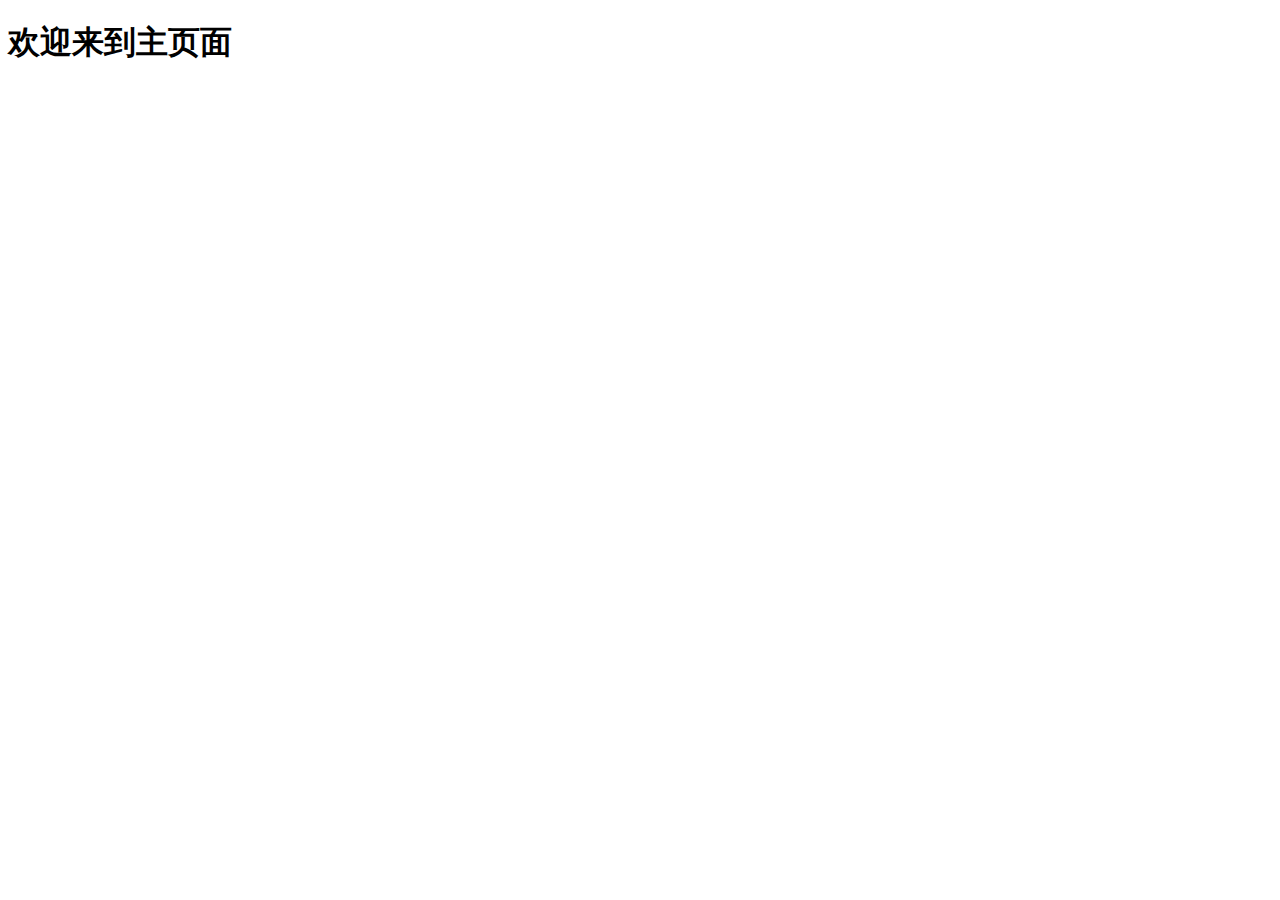
==== home/index.html @ 1b65c1ef "完成了登录注册的所有功能" ====
<!DOCTYPE html>
<html lang="en">
  <head>
    <meta charset="UTF-8" />
    <meta name="viewport" content="width=device-width, initial-scale=1.0" />
    <title>Document</title>
  </head>
  <body>
    <h1>欢迎来到主页面</h1>
  </body>
</html>
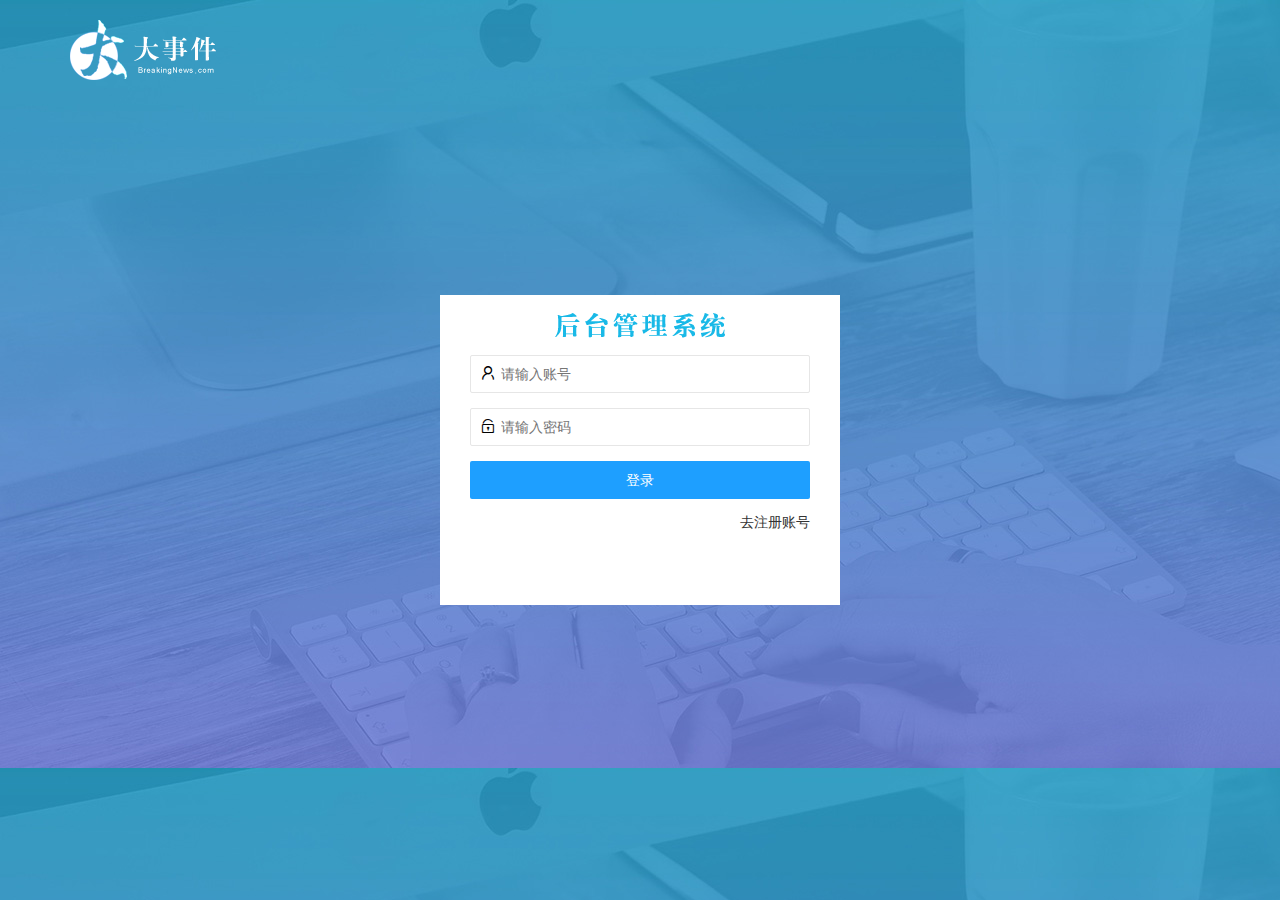
==== commit c587ecb2: "完成后台首页" ====
--- a/home/index.html
+++ b/home/index.html
@@ -4,8 +4,131 @@
     <meta charset="UTF-8" />
     <meta name="viewport" content="width=device-width, initial-scale=1.0" />
     <title>Document</title>
+
+    <!-- 判断本地储存是否有token信息：解决index页面一闪而过的问题 -->
+    <script>
+      let token = localStorage.getItem("token");
+      if (!token) {
+        //去登陆页面
+        location.href = "/home/login.html";
+      }
+    </script>
+    <link rel="stylesheet" href="/assets/lib/layui/css/layui.css" />
+    <link rel="stylesheet" href="/assets/fonts/iconfont.css" />
+    <link rel="stylesheet" href="/assets/css/index.css" />
   </head>
   <body>
-    <h1>欢迎来到主页面</h1>
+    <div class="layui-layout layui-layout-admin">
+      <div class="layui-header">
+        <div class="layui-logo">
+          <img src="/assets/images/logo.png" alt="" />
+        </div>
+        <ul class="layui-nav layui-layout-right">
+          <li class="layui-nav-item">
+            <a href="javascript:;">
+              <img src="http://t.cn/RCzsdCq" class="layui-nav-img" />
+              <span class="text-avatar">A</span>
+              个人中心
+            </a>
+            <dl class="layui-nav-child">
+              <dd><a href="">基本资料</a></dd>
+              <dd><a href="">安全设置</a></dd>
+            </dl>
+          </li>
+          <li class="layui-nav-item">
+            <a href="javascript:;" id="logoutBtn"
+              ><span class="iconfont icon-tuichu"></span>退出</a
+            >
+          </li>
+        </ul>
+      </div>
+
+      <div class="layui-side layui-bg-black">
+        <div class="layui-side-scroll">
+          <div href="javascript:;" class="userInfo">
+            <img src="http://t.cn/RCzsdCq" class="layui-nav-img" />
+            <span class="text-avatar">D</span>
+            <span id="welcome">欢迎&nbsp;&nbsp;小黑</span>
+          </div>
+          <!-- 左侧导航区域（可配合layui已有的垂直导航） -->
+          <ul
+            class="layui-nav layui-nav-tree"
+            lay-filter="test"
+            lay-shrink="all"
+          >
+            <li class="layui-nav-item" layui-this>
+              <a href="/home/dashboard.html" target="layUiBody"
+                ><span class="iconfont icon-home"></span>首页</a
+              >
+            </li>
+            <!-- layui-nav-itemed 可以默认打开二级菜单 -->
+            <li class="layui-nav-item">
+              <a class="" href="javascript:;"
+                ><span class="iconfont icon-16"></span>文章管理</a
+              >
+              <dl class="layui-nav-child">
+                <dd>
+                  <a href="javascript:;"
+                    ><i class="layui-icon layui-icon-app"></i> 文章类别</a
+                  >
+                </dd>
+                <dd>
+                  <a href="javascript:;"
+                    ><i class="layui-icon layui-icon-app"></i> 文章列表</a
+                  >
+                </dd>
+                <dd>
+                  <a href="javascript:;"
+                    ><i class="layui-icon layui-icon-app"></i> 发布文章</a
+                  >
+                </dd>
+              </dl>
+            </li>
+            <!-- ---------------------------------------------------------- -->
+            <li class="layui-nav-item">
+              <a href="javascript:;"
+                ><span class="iconfont icon-user"></span> 个人中心</a
+              >
+              <dl class="layui-nav-child">
+                <dd>
+                  <a href="javascript:;"
+                    ><i class="layui-icon layui-icon-app"></i> 基本资料</a
+                  >
+                </dd>
+                <dd>
+                  <a href="javascript:;"
+                    ><i class="layui-icon layui-icon-app"></i> 更换头像</a
+                  >
+                </dd>
+                <dd>
+                  <a href="javascript:;"
+                    ><i class="layui-icon layui-icon-app"></i> 重置密码</a
+                  >
+                </dd>
+              </dl>
+            </li>
+          </ul>
+        </div>
+      </div>
+
+      <div class="layui-body">
+        <!-- 内容主体区域 -->
+        <!-- <div style="padding: 15px">内容主体区域</div> -->
+        <iframe
+          name="layUiBody"
+          src="/home/dashboard.html"
+          frameborder="0"
+        ></iframe>
+      </div>
+
+      <div class="layui-footer">
+        <!-- 底部固定区域 -->
+        © YHQ - my web
+      </div>
+    </div>
+    <script src="/assets/lib/layui/layui.all.js"></script>
+    <script src="/assets/lib/jquery.js"></script>
+    <script src="/assets/js/ajaxBase.js"></script>
+    <script src="/assets/js/index.js"></script>
   </body>
 </html>
--- a/assets/lib/layui/css/layui.css
+++ b/assets/lib/layui/css/layui.css
@@ -0,0 +1,2 @@
+/** layui-v2.5.6 MIT License By https://www.layui.com */
+ .layui-inline,img{display:inline-block;vertical-align:middle}h1,h2,h3,h4,h5,h6{font-weight:400}.layui-edge,.layui-header,.layui-inline,.layui-main{position:relative}.layui-body,.layui-edge,.layui-elip{overflow:hidden}.layui-btn,.layui-edge,.layui-inline,img{vertical-align:middle}.layui-btn,.layui-disabled,.layui-icon,.layui-unselect{-moz-user-select:none;-webkit-user-select:none;-ms-user-select:none}.layui-elip,.layui-form-checkbox span,.layui-form-pane .layui-form-label{text-overflow:ellipsis;white-space:nowrap}.layui-breadcrumb,.layui-tree-btnGroup{visibility:hidden}blockquote,body,button,dd,div,dl,dt,form,h1,h2,h3,h4,h5,h6,input,li,ol,p,pre,td,textarea,th,ul{margin:0;padding:0;-webkit-tap-highlight-color:rgba(0,0,0,0)}a:active,a:hover{outline:0}img{border:none}li{list-style:none}table{border-collapse:collapse;border-spacing:0}h4,h5,h6{font-size:100%}button,input,optgroup,option,select,textarea{font-family:inherit;font-size:inherit;font-style:inherit;font-weight:inherit;outline:0}pre{white-space:pre-wrap;white-space:-moz-pre-wrap;white-space:-pre-wrap;white-space:-o-pre-wrap;word-wrap:break-word}body{line-height:24px;font:14px Helvetica Neue,Helvetica,PingFang SC,Tahoma,Arial,sans-serif}hr{height:1px;margin:10px 0;border:0;clear:both}a{color:#333;text-decoration:none}a:hover{color:#777}a cite{font-style:normal;*cursor:pointer}.layui-border-box,.layui-border-box *{box-sizing:border-box}.layui-box,.layui-box *{box-sizing:content-box}.layui-clear{clear:both;*zoom:1}.layui-clear:after{content:'\20';clear:both;*zoom:1;display:block;height:0}.layui-inline{*display:inline;*zoom:1}.layui-edge{display:inline-block;width:0;height:0;border-width:6px;border-style:dashed;border-color:transparent}.layui-edge-top{top:-4px;border-bottom-color:#999;border-bottom-style:solid}.layui-edge-right{border-left-color:#999;border-left-style:solid}.layui-edge-bottom{top:2px;border-top-color:#999;border-top-style:solid}.layui-edge-left{border-right-color:#999;border-right-style:solid}.layui-disabled,.layui-disabled:hover{color:#d2d2d2!important;cursor:not-allowed!important}.layui-circle{border-radius:100%}.layui-show{display:block!important}.layui-hide{display:none!important}@font-face{font-family:layui-icon;src:url(../font/iconfont.eot?v=256);src:url(../font/iconfont.eot?v=256#iefix) format('embedded-opentype'),url(../font/iconfont.woff2?v=256) format('woff2'),url(../font/iconfont.woff?v=256) format('woff'),url(../font/iconfont.ttf?v=256) format('truetype'),url(../font/iconfont.svg?v=256#layui-icon) format('svg')}.layui-icon{font-family:layui-icon!important;font-size:16px;font-style:normal;-webkit-font-smoothing:antialiased;-moz-osx-font-smoothing:grayscale}.layui-icon-reply-fill:before{content:"\e611"}.layui-icon-set-fill:before{content:"\e614"}.layui-icon-menu-fill:before{content:"\e60f"}.layui-icon-search:before{content:"\e615"}.layui-icon-share:before{content:"\e641"}.layui-icon-set-sm:before{content:"\e620"}.layui-icon-engine:before{content:"\e628"}.layui-icon-close:before{content:"\1006"}.layui-icon-close-fill:before{content:"\1007"}.layui-icon-chart-screen:before{content:"\e629"}.layui-icon-star:before{content:"\e600"}.layui-icon-circle-dot:before{content:"\e617"}.layui-icon-chat:before{content:"\e606"}.layui-icon-release:before{content:"\e609"}.layui-icon-list:before{content:"\e60a"}.layui-icon-chart:before{content:"\e62c"}.layui-icon-ok-circle:before{content:"\1005"}.layui-icon-layim-theme:before{content:"\e61b"}.layui-icon-table:before{content:"\e62d"}.layui-icon-right:before{content:"\e602"}.layui-icon-left:before{content:"\e603"}.layui-icon-cart-simple:before{content:"\e698"}.layui-icon-face-cry:before{content:"\e69c"}.layui-icon-face-smile:before{content:"\e6af"}.layui-icon-survey:before{content:"\e6b2"}.layui-icon-tree:before{content:"\e62e"}.layui-icon-ie:before{content:"\e7bb"}.layui-icon-upload-circle:before{content:"\e62f"}.layui-icon-add-circle:before{content:"\e61f"}.layui-icon-download-circle:before{content:"\e601"}.layui-icon-templeate-1:before{content:"\e630"}.layui-icon-util:before{content:"\e631"}.layui-icon-face-surprised:before{content:"\e664"}.layui-icon-edit:before{content:"\e642"}.layui-icon-speaker:before{content:"\e645"}.layui-icon-down:before{content:"\e61a"}.layui-icon-file:before{content:"\e621"}.layui-icon-layouts:before{content:"\e632"}.layui-icon-rate-half:before{content:"\e6c9"}.layui-icon-add-circle-fine:before{content:"\e608"}.layui-icon-prev-circle:before{content:"\e633"}.layui-icon-read:before{content:"\e705"}.layui-icon-404:before{content:"\e61c"}.layui-icon-carousel:before{content:"\e634"}.layui-icon-help:before{content:"\e607"}.layui-icon-code-circle:before{content:"\e635"}.layui-icon-windows:before{content:"\e67f"}.layui-icon-water:before{content:"\e636"}.layui-icon-username:before{content:"\e66f"}.layui-icon-find-fill:before{content:"\e670"}.layui-icon-about:before{content:"\e60b"}.layui-icon-location:before{content:"\e715"}.layui-icon-up:before{content:"\e619"}.layui-icon-pause:before{content:"\e651"}.layui-icon-date:before{content:"\e637"}.layui-icon-layim-uploadfile:before{content:"\e61d"}.layui-icon-delete:before{content:"\e640"}.layui-icon-play:before{content:"\e652"}.layui-icon-top:before{content:"\e604"}.layui-icon-firefox:before{content:"\e686"}.layui-icon-friends:before{content:"\e612"}.layui-icon-refresh-3:before{content:"\e9aa"}.layui-icon-ok:before{content:"\e605"}.layui-icon-layer:before{content:"\e638"}.layui-icon-face-smile-fine:before{content:"\e60c"}.layui-icon-dollar:before{content:"\e659"}.layui-icon-group:before{content:"\e613"}.layui-icon-layim-download:before{content:"\e61e"}.layui-icon-picture-fine:before{content:"\e60d"}.layui-icon-link:before{content:"\e64c"}.layui-icon-diamond:before{content:"\e735"}.layui-icon-log:before{content:"\e60e"}.layui-icon-key:before{content:"\e683"}.layui-icon-rate-solid:before{content:"\e67a"}.layui-icon-fonts-del:before{content:"\e64f"}.layui-icon-unlink:before{content:"\e64d"}.layui-icon-fonts-clear:before{content:"\e639"}.layui-icon-triangle-r:before{content:"\e623"}.layui-icon-circle:before{content:"\e63f"}.layui-icon-radio:before{content:"\e643"}.layui-icon-align-center:before{content:"\e647"}.layui-icon-align-right:before{content:"\e648"}.layui-icon-align-left:before{content:"\e649"}.layui-icon-loading-1:before{content:"\e63e"}.layui-icon-return:before{content:"\e65c"}.layui-icon-fonts-strong:before{content:"\e62b"}.layui-icon-upload:before{content:"\e67c"}.layui-icon-dialogue:before{content:"\e63a"}.layui-icon-video:before{content:"\e6ed"}.layui-icon-headset:before{content:"\e6fc"}.layui-icon-cellphone-fine:before{content:"\e63b"}.layui-icon-add-1:before{content:"\e654"}.layui-icon-face-smile-b:before{content:"\e650"}.layui-icon-fonts-html:before{content:"\e64b"}.layui-icon-screen-full:before{content:"\e622"}.layui-icon-form:before{content:"\e63c"}.layui-icon-cart:before{content:"\e657"}.layui-icon-camera-fill:before{content:"\e65d"}.layui-icon-tabs:before{content:"\e62a"}.layui-icon-heart-fill:before{content:"\e68f"}.layui-icon-fonts-code:before{content:"\e64e"}.layui-icon-ios:before{content:"\e680"}.layui-icon-at:before{content:"\e687"}.layui-icon-fire:before{content:"\e756"}.layui-icon-set:before{content:"\e716"}.layui-icon-fonts-u:before{content:"\e646"}.layui-icon-triangle-d:before{content:"\e625"}.layui-icon-tips:before{content:"\e702"}.layui-icon-picture:before{content:"\e64a"}.layui-icon-more-vertical:before{content:"\e671"}.layui-icon-bluetooth:before{content:"\e689"}.layui-icon-flag:before{content:"\e66c"}.layui-icon-loading:before{content:"\e63d"}.layui-icon-fonts-i:before{content:"\e644"}.layui-icon-refresh-1:before{content:"\e666"}.layui-icon-rmb:before{content:"\e65e"}.layui-icon-addition:before{content:"\e624"}.layui-icon-home:before{content:"\e68e"}.layui-icon-time:before{content:"\e68d"}.layui-icon-user:before{content:"\e770"}.layui-icon-notice:before{content:"\e667"}.layui-icon-chrome:before{content:"\e68a"}.layui-icon-edge:before{content:"\e68b"}.layui-icon-login-weibo:before{content:"\e675"}.layui-icon-voice:before{content:"\e688"}.layui-icon-upload-drag:before{content:"\e681"}.layui-icon-login-qq:before{content:"\e676"}.layui-icon-snowflake:before{content:"\e6b1"}.layui-icon-heart:before{content:"\e68c"}.layui-icon-logout:before{content:"\e682"}.layui-icon-file-b:before{content:"\e655"}.layui-icon-template:before{content:"\e663"}.layui-icon-transfer:before{content:"\e691"}.layui-icon-auz:before{content:"\e672"}.layui-icon-console:before{content:"\e665"}.layui-icon-app:before{content:"\e653"}.layui-icon-prev:before{content:"\e65a"}.layui-icon-website:before{content:"\e7ae"}.layui-icon-next:before{content:"\e65b"}.layui-icon-component:before{content:"\e857"}.layui-icon-android:before{content:"\e684"}.layui-icon-more:before{content:"\e65f"}.layui-icon-login-wechat:before{content:"\e677"}.layui-icon-shrink-right:before{content:"\e668"}.layui-icon-spread-left:before{content:"\e66b"}.layui-icon-camera:before{content:"\e660"}.layui-icon-note:before{content:"\e66e"}.layui-icon-refresh:before{content:"\e669"}.layui-icon-female:before{content:"\e661"}.layui-icon-male:before{content:"\e662"}.layui-icon-screen-restore:before{content:"\e758"}.layui-icon-password:before{content:"\e673"}.layui-icon-senior:before{content:"\e674"}.layui-icon-theme:before{content:"\e66a"}.layui-icon-tread:before{content:"\e6c5"}.layui-icon-praise:before{content:"\e6c6"}.layui-icon-star-fill:before{content:"\e658"}.layui-icon-rate:before{content:"\e67b"}.layui-icon-template-1:before{content:"\e656"}.layui-icon-vercode:before{content:"\e679"}.layui-icon-service:before{content:"\e626"}.layui-icon-cellphone:before{content:"\e678"}.layui-icon-print:before{content:"\e66d"}.layui-icon-cols:before{content:"\e610"}.layui-icon-wifi:before{content:"\e7e0"}.layui-icon-export:before{content:"\e67d"}.layui-icon-rss:before{content:"\e808"}.layui-icon-slider:before{content:"\e714"}.layui-icon-email:before{content:"\e618"}.layui-icon-subtraction:before{content:"\e67e"}.layui-icon-mike:before{content:"\e6dc"}.layui-icon-light:before{content:"\e748"}.layui-icon-gift:before{content:"\e627"}.layui-icon-mute:before{content:"\e685"}.layui-icon-reduce-circle:before{content:"\e616"}.layui-icon-music:before{content:"\e690"}.layui-main{width:1140px;margin:0 auto}.layui-header{z-index:1000;height:60px}.layui-header a:hover{transition:all .5s;-webkit-transition:all .5s}.layui-side{position:fixed;left:0;top:0;bottom:0;z-index:999;width:200px;overflow-x:hidden}.layui-side-scroll{position:relative;width:220px;height:100%;overflow-x:hidden}.layui-body{position:absolute;left:200px;right:0;top:0;bottom:0;z-index:998;width:auto;overflow-y:auto;box-sizing:border-box}.layui-layout-body{overflow:hidden}.layui-layout-admin .layui-header{background-color:#23262E}.layui-layout-admin .layui-side{top:60px;width:200px;overflow-x:hidden}.layui-layout-admin .layui-body{position:fixed;top:60px;bottom:44px}.layui-layout-admin .layui-main{width:auto;margin:0 15px}.layui-layout-admin .layui-footer{position:fixed;left:200px;right:0;bottom:0;height:44px;line-height:44px;padding:0 15px;background-color:#eee}.layui-layout-admin .layui-logo{position:absolute;left:0;top:0;width:200px;height:100%;line-height:60px;text-align:center;color:#009688;font-size:16px}.layui-layout-admin .layui-header .layui-nav{background:0 0}.layui-layout-left{position:absolute!important;left:200px;top:0}.layui-layout-right{position:absolute!important;right:0;top:0}.layui-container{position:relative;margin:0 auto;padding:0 15px;box-sizing:border-box}.layui-fluid{position:relative;margin:0 auto;padding:0 15px}.layui-row:after,.layui-row:before{content:'';display:block;clear:both}.layui-col-lg1,.layui-col-lg10,.layui-col-lg11,.layui-col-lg12,.layui-col-lg2,.layui-col-lg3,.layui-col-lg4,.layui-col-lg5,.layui-col-lg6,.layui-col-lg7,.layui-col-lg8,.layui-col-lg9,.layui-col-md1,.layui-col-md10,.layui-col-md11,.layui-col-md12,.layui-col-md2,.layui-col-md3,.layui-col-md4,.layui-col-md5,.layui-col-md6,.layui-col-md7,.layui-col-md8,.layui-col-md9,.layui-col-sm1,.layui-col-sm10,.layui-col-sm11,.layui-col-sm12,.layui-col-sm2,.layui-col-sm3,.layui-col-sm4,.layui-col-sm5,.layui-col-sm6,.layui-col-sm7,.layui-col-sm8,.layui-col-sm9,.layui-col-xs1,.layui-col-xs10,.layui-col-xs11,.layui-col-xs12,.layui-col-xs2,.layui-col-xs3,.layui-col-xs4,.layui-col-xs5,.layui-col-xs6,.layui-col-xs7,.layui-col-xs8,.layui-col-xs9{position:relative;display:block;box-sizing:border-box}.layui-col-xs1,.layui-col-xs10,.layui-col-xs11,.layui-col-xs12,.layui-col-xs2,.layui-col-xs3,.layui-col-xs4,.layui-col-xs5,.layui-col-xs6,.layui-col-xs7,.layui-col-xs8,.layui-col-xs9{float:left}.layui-col-xs1{width:8.33333333%}.layui-col-xs2{width:16.66666667%}.layui-col-xs3{width:25%}.layui-col-xs4{width:33.33333333%}.layui-col-xs5{width:41.66666667%}.layui-col-xs6{width:50%}.layui-col-xs7{width:58.33333333%}.layui-col-xs8{width:66.66666667%}.layui-col-xs9{width:75%}.layui-col-xs10{width:83.33333333%}.layui-col-xs11{width:91.66666667%}.layui-col-xs12{width:100%}.layui-col-xs-offset1{margin-left:8.33333333%}.layui-col-xs-offset2{margin-left:16.66666667%}.layui-col-xs-offset3{margin-left:25%}.layui-col-xs-offset4{margin-left:33.33333333%}.layui-col-xs-offset5{margin-left:41.66666667%}.layui-col-xs-offset6{margin-left:50%}.layui-col-xs-offset7{margin-left:58.33333333%}.layui-col-xs-offset8{margin-left:66.66666667%}.layui-col-xs-offset9{margin-left:75%}.layui-col-xs-offset10{margin-left:83.33333333%}.layui-col-xs-offset11{margin-left:91.66666667%}.layui-col-xs-offset12{margin-left:100%}@media screen and (max-width:768px){.layui-hide-xs{display:none!important}.layui-show-xs-block{display:block!important}.layui-show-xs-inline{display:inline!important}.layui-show-xs-inline-block{display:inline-block!important}}@media screen and (min-width:768px){.layui-container{width:750px}.layui-hide-sm{display:none!important}.layui-show-sm-block{display:block!important}.layui-show-sm-inline{display:inline!important}.layui-show-sm-inline-block{display:inline-block!important}.layui-col-sm1,.layui-col-sm10,.layui-col-sm11,.layui-col-sm12,.layui-col-sm2,.layui-col-sm3,.layui-col-sm4,.layui-col-sm5,.layui-col-sm6,.layui-col-sm7,.layui-col-sm8,.layui-col-sm9{float:left}.layui-col-sm1{width:8.33333333%}.layui-col-sm2{width:16.66666667%}.layui-col-sm3{width:25%}.layui-col-sm4{width:33.33333333%}.layui-col-sm5{width:41.66666667%}.layui-col-sm6{width:50%}.layui-col-sm7{width:58.33333333%}.layui-col-sm8{width:66.66666667%}.layui-col-sm9{width:75%}.layui-col-sm10{width:83.33333333%}.layui-col-sm11{width:91.66666667%}.layui-col-sm12{width:100%}.layui-col-sm-offset1{margin-left:8.33333333%}.layui-col-sm-offset2{margin-left:16.66666667%}.layui-col-sm-offset3{margin-left:25%}.layui-col-sm-offset4{margin-left:33.33333333%}.layui-col-sm-offset5{margin-left:41.66666667%}.layui-col-sm-offset6{margin-left:50%}.layui-col-sm-offset7{margin-left:58.33333333%}.layui-col-sm-offset8{margin-left:66.66666667%}.layui-col-sm-offset9{margin-left:75%}.layui-col-sm-offset10{margin-left:83.33333333%}.layui-col-sm-offset11{margin-left:91.66666667%}.layui-col-sm-offset12{margin-left:100%}}@media screen and (min-width:992px){.layui-container{width:970px}.layui-hide-md{display:none!important}.layui-show-md-block{display:block!important}.layui-show-md-inline{display:inline!important}.layui-show-md-inline-block{display:inline-block!important}.layui-col-md1,.layui-col-md10,.layui-col-md11,.layui-col-md12,.layui-col-md2,.layui-col-md3,.layui-col-md4,.layui-col-md5,.layui-col-md6,.layui-col-md7,.layui-col-md8,.layui-col-md9{float:left}.layui-col-md1{width:8.33333333%}.layui-col-md2{width:16.66666667%}.layui-col-md3{width:25%}.layui-col-md4{width:33.33333333%}.layui-col-md5{width:41.66666667%}.layui-col-md6{width:50%}.layui-col-md7{width:58.33333333%}.layui-col-md8{width:66.66666667%}.layui-col-md9{width:75%}.layui-col-md10{width:83.33333333%}.layui-col-md11{width:91.66666667%}.layui-col-md12{width:100%}.layui-col-md-offset1{margin-left:8.33333333%}.layui-col-md-offset2{margin-left:16.66666667%}.layui-col-md-offset3{margin-left:25%}.layui-col-md-offset4{margin-left:33.33333333%}.layui-col-md-offset5{margin-left:41.66666667%}.layui-col-md-offset6{margin-left:50%}.layui-col-md-offset7{margin-left:58.33333333%}.layui-col-md-offset8{margin-left:66.66666667%}.layui-col-md-offset9{margin-left:75%}.layui-col-md-offset10{margin-left:83.33333333%}.layui-col-md-offset11{margin-left:91.66666667%}.layui-col-md-offset12{margin-left:100%}}@media screen and (min-width:1200px){.layui-container{width:1170px}.layui-hide-lg{display:none!important}.layui-show-lg-block{display:block!important}.layui-show-lg-inline{display:inline!important}.layui-show-lg-inline-block{display:inline-block!important}.layui-col-lg1,.layui-col-lg10,.layui-col-lg11,.layui-col-lg12,.layui-col-lg2,.layui-col-lg3,.layui-col-lg4,.layui-col-lg5,.layui-col-lg6,.layui-col-lg7,.layui-col-lg8,.layui-col-lg9{float:left}.layui-col-lg1{width:8.33333333%}.layui-col-lg2{width:16.66666667%}.layui-col-lg3{width:25%}.layui-col-lg4{width:33.33333333%}.layui-col-lg5{width:41.66666667%}.layui-col-lg6{width:50%}.layui-col-lg7{width:58.33333333%}.layui-col-lg8{width:66.66666667%}.layui-col-lg9{width:75%}.layui-col-lg10{width:83.33333333%}.layui-col-lg11{width:91.66666667%}.layui-col-lg12{width:100%}.layui-col-lg-offset1{margin-left:8.33333333%}.layui-col-lg-offset2{margin-left:16.66666667%}.layui-col-lg-offset3{margin-left:25%}.layui-col-lg-offset4{margin-left:33.33333333%}.layui-col-lg-offset5{margin-left:41.66666667%}.layui-col-lg-offset6{margin-left:50%}.layui-col-lg-offset7{margin-left:58.33333333%}.layui-col-lg-offset8{margin-left:66.66666667%}.layui-col-lg-offset9{margin-left:75%}.layui-col-lg-offset10{margin-left:83.33333333%}.layui-col-lg-offset11{margin-left:91.66666667%}.layui-col-lg-offset12{margin-left:100%}}.layui-col-space1{margin:-.5px}.layui-col-space1>*{padding:.5px}.layui-col-space2{margin:-1px}.layui-col-space2>*{padding:1px}.layui-col-space4{margin:-2px}.layui-col-space4>*{padding:2px}.layui-col-space5{margin:-2.5px}.layui-col-space5>*{padding:2.5px}.layui-col-space6{margin:-3px}.layui-col-space6>*{padding:3px}.layui-col-space8{margin:-4px}.layui-col-space8>*{padding:4px}.layui-col-space10{margin:-5px}.layui-col-space10>*{padding:5px}.layui-col-space12{margin:-6px}.layui-col-space12>*{padding:6px}.layui-col-space14{margin:-7px}.layui-col-space14>*{padding:7px}.layui-col-space15{margin:-7.5px}.layui-col-space15>*{padding:7.5px}.layui-col-space16{margin:-8px}.layui-col-space16>*{padding:8px}.layui-col-space18{margin:-9px}.layui-col-space18>*{padding:9px}.layui-col-space20{margin:-10px}.layui-col-space20>*{padding:10px}.layui-col-space22{margin:-11px}.layui-col-space22>*{padding:11px}.layui-col-space24{margin:-12px}.layui-col-space24>*{padding:12px}.layui-col-space25{margin:-12.5px}.layui-col-space25>*{padding:12.5px}.layui-col-space26{margin:-13px}.layui-col-space26>*{padding:13px}.layui-col-space28{margin:-14px}.layui-col-space28>*{padding:14px}.layui-col-space30{margin:-15px}.layui-col-space30>*{padding:15px}.layui-btn,.layui-input,.layui-select,.layui-textarea,.layui-upload-button{outline:0;-webkit-appearance:none;transition:all .3s;-webkit-transition:all .3s;box-sizing:border-box}.layui-elem-quote{margin-bottom:10px;padding:15px;line-height:22px;border-left:5px solid #009688;border-radius:0 2px 2px 0;background-color:#f2f2f2}.layui-quote-nm{border-style:solid;border-width:1px 1px 1px 5px;background:0 0}.layui-elem-field{margin-bottom:10px;padding:0;border-width:1px;border-style:solid}.layui-elem-field legend{margin-left:20px;padding:0 10px;font-size:20px;font-weight:300}.layui-field-title{margin:10px 0 20px;border-width:1px 0 0}.layui-field-box{padding:10px 15px}.layui-field-title .layui-field-box{padding:10px 0}.layui-progress{position:relative;height:6px;border-radius:20px;background-color:#e2e2e2}.layui-progress-bar{position:absolute;left:0;top:0;width:0;max-width:100%;height:6px;border-radius:20px;text-align:right;background-color:#5FB878;transition:all .3s;-webkit-transition:all .3s}.layui-progress-big,.layui-progress-big .layui-progress-bar{height:18px;line-height:18px}.layui-progress-text{position:relative;top:-20px;line-height:18px;font-size:12px;color:#666}.layui-progress-big .layui-progress-text{position:static;padding:0 10px;color:#fff}.layui-collapse{border-width:1px;border-style:solid;border-radius:2px}.layui-colla-content,.layui-colla-item{border-top-width:1px;border-top-style:solid}.layui-colla-item:first-child{border-top:none}.layui-colla-title{position:relative;height:42px;line-height:42px;padding:0 15px 0 35px;color:#333;background-color:#f2f2f2;cursor:pointer;font-size:14px;overflow:hidden}.layui-colla-content{display:none;padding:10px 15px;line-height:22px;color:#666}.layui-colla-icon{position:absolute;left:15px;top:0;font-size:14px}.layui-card{margin-bottom:15px;border-radius:2px;background-color:#fff;box-shadow:0 1px 2px 0 rgba(0,0,0,.05)}.layui-card:last-child{margin-bottom:0}.layui-card-header{position:relative;height:42px;line-height:42px;padding:0 15px;border-bottom:1px solid #f6f6f6;color:#333;border-radius:2px 2px 0 0;font-size:14px}.layui-bg-black,.layui-bg-blue,.layui-bg-cyan,.layui-bg-green,.layui-bg-orange,.layui-bg-red{color:#fff!important}.layui-card-body{position:relative;padding:10px 15px;line-height:24px}.layui-card-body[pad15]{padding:15px}.layui-card-body[pad20]{padding:20px}.layui-card-body .layui-table{margin:5px 0}.layui-card .layui-tab{margin:0}.layui-panel-window{position:relative;padding:15px;border-radius:0;border-top:5px solid #E6E6E6;background-color:#fff}.layui-auxiliar-moving{position:fixed;left:0;right:0;top:0;bottom:0;width:100%;height:100%;background:0 0;z-index:9999999999}.layui-form-label,.layui-form-mid,.layui-form-select,.layui-input-block,.layui-input-inline,.layui-textarea{position:relative}.layui-bg-red{background-color:#FF5722!important}.layui-bg-orange{background-color:#FFB800!important}.layui-bg-green{background-color:#009688!important}.layui-bg-cyan{background-color:#2F4056!important}.layui-bg-blue{background-color:#1E9FFF!important}.layui-bg-black{background-color:#393D49!important}.layui-bg-gray{background-color:#eee!important;color:#666!important}.layui-badge-rim,.layui-colla-content,.layui-colla-item,.layui-collapse,.layui-elem-field,.layui-form-pane .layui-form-item[pane],.layui-form-pane .layui-form-label,.layui-input,.layui-layedit,.layui-layedit-tool,.layui-quote-nm,.layui-select,.layui-tab-bar,.layui-tab-card,.layui-tab-title,.layui-tab-title .layui-this:after,.layui-textarea{border-color:#e6e6e6}.layui-timeline-item:before,hr{background-color:#e6e6e6}.layui-text{line-height:22px;font-size:14px;color:#666}.layui-text h1,.layui-text h2,.layui-text h3{font-weight:500;color:#333}.layui-text h1{font-size:30px}.layui-text h2{font-size:24px}.layui-text h3{font-size:18px}.layui-text a:not(.layui-btn){color:#01AAED}.layui-text a:not(.layui-btn):hover{text-decoration:underline}.layui-text ul{padding:5px 0 5px 15px}.layui-text ul li{margin-top:5px;list-style-type:disc}.layui-text em,.layui-word-aux{color:#999!important;padding:0 5px!important}.layui-btn{display:inline-block;height:38px;line-height:38px;padding:0 18px;background-color:#009688;color:#fff;white-space:nowrap;text-align:center;font-size:14px;border:none;border-radius:2px;cursor:pointer}.layui-btn:hover{opacity:.8;filter:alpha(opacity=80);color:#fff}.layui-btn:active{opacity:1;filter:alpha(opacity=100)}.layui-btn+.layui-btn{margin-left:10px}.layui-btn-container{font-size:0}.layui-btn-container .layui-btn{margin-right:10px;margin-bottom:10px}.layui-btn-container .layui-btn+.layui-btn{margin-left:0}.layui-table .layui-btn-container .layui-btn{margin-bottom:9px}.layui-btn-radius{border-radius:100px}.layui-btn .layui-icon{margin-right:3px;font-size:18px;vertical-align:bottom;vertical-align:middle\9}.layui-btn-primary{border:1px solid #C9C9C9;background-color:#fff;color:#555}.layui-btn-primary:hover{border-color:#009688;color:#333}.layui-btn-normal{background-color:#1E9FFF}.layui-btn-warm{background-color:#FFB800}.layui-btn-danger{background-color:#FF5722}.layui-btn-checked{background-color:#5FB878}.layui-btn-disabled,.layui-btn-disabled:active,.layui-btn-disabled:hover{border:1px solid #e6e6e6;background-color:#FBFBFB;color:#C9C9C9;cursor:not-allowed;opacity:1}.layui-btn-lg{height:44px;line-height:44px;padding:0 25px;font-size:16px}.layui-btn-sm{height:30px;line-height:30px;padding:0 10px;font-size:12px}.layui-btn-sm i{font-size:16px!important}.layui-btn-xs{height:22px;line-height:22px;padding:0 5px;font-size:12px}.layui-btn-xs i{font-size:14px!important}.layui-btn-group{display:inline-block;vertical-align:middle;font-size:0}.layui-btn-group .layui-btn{margin-left:0!important;margin-right:0!important;border-left:1px solid rgba(255,255,255,.5);border-radius:0}.layui-btn-group .layui-btn-primary{border-left:none}.layui-btn-group .layui-btn-primary:hover{border-color:#C9C9C9;color:#009688}.layui-btn-group .layui-btn:first-child{border-left:none;border-radius:2px 0 0 2px}.layui-btn-group .layui-btn-primary:first-child{border-left:1px solid #c9c9c9}.layui-btn-group .layui-btn:last-child{border-radius:0 2px 2px 0}.layui-btn-group .layui-btn+.layui-btn{margin-left:0}.layui-btn-group+.layui-btn-group{margin-left:10px}.layui-btn-fluid{width:100%}.layui-input,.layui-select,.layui-textarea{height:38px;line-height:1.3;line-height:38px\9;border-width:1px;border-style:solid;background-color:#fff;border-radius:2px}.layui-input::-webkit-input-placeholder,.layui-select::-webkit-input-placeholder,.layui-textarea::-webkit-input-placeholder{line-height:1.3}.layui-input,.layui-textarea{display:block;width:100%;padding-left:10px}.layui-input:hover,.layui-textarea:hover{border-color:#D2D2D2!important}.layui-input:focus,.layui-textarea:focus{border-color:#C9C9C9!important}.layui-textarea{min-height:100px;height:auto;line-height:20px;padding:6px 10px;resize:vertical}.layui-select{padding:0 10px}.layui-form input[type=checkbox],.layui-form input[type=radio],.layui-form select{display:none}.layui-form [lay-ignore]{display:initial}.layui-form-item{margin-bottom:15px;clear:both;*zoom:1}.layui-form-item:after{content:'\20';clear:both;*zoom:1;display:block;height:0}.layui-form-label{float:left;display:block;padding:9px 15px;width:80px;font-weight:400;line-height:20px;text-align:right}.layui-form-label-col{display:block;float:none;padding:9px 0;line-height:20px;text-align:left}.layui-form-item .layui-inline{margin-bottom:5px;margin-right:10px}.layui-input-block{margin-left:110px;min-height:36px}.layui-input-inline{display:inline-block;vertical-align:middle}.layui-form-item .layui-input-inline{float:left;width:190px;margin-right:10px}.layui-form-text .layui-input-inline{width:auto}.layui-form-mid{float:left;display:block;padding:9px 0!important;line-height:20px;margin-right:10px}.layui-form-danger+.layui-form-select .layui-input,.layui-form-danger:focus{border-color:#FF5722!important}.layui-form-select .layui-input{padding-right:30px;cursor:pointer}.layui-form-select .layui-edge{position:absolute;right:10px;top:50%;margin-top:-3px;cursor:pointer;border-width:6px;border-top-color:#c2c2c2;border-top-style:solid;transition:all .3s;-webkit-transition:all .3s}.layui-form-select dl{display:none;position:absolute;left:0;top:42px;padding:5px 0;z-index:899;min-width:100%;border:1px solid #d2d2d2;max-height:300px;overflow-y:auto;background-color:#fff;border-radius:2px;box-shadow:0 2px 4px rgba(0,0,0,.12);box-sizing:border-box}.layui-form-select dl dd,.layui-form-select dl dt{padding:0 10px;line-height:36px;white-space:nowrap;overflow:hidden;text-overflow:ellipsis}.layui-form-select dl dt{font-size:12px;color:#999}.layui-form-select dl dd{cursor:pointer}.layui-form-select dl dd:hover{background-color:#f2f2f2;-webkit-transition:.5s all;transition:.5s all}.layui-form-select .layui-select-group dd{padding-left:20px}.layui-form-select dl dd.layui-select-tips{padding-left:10px!important;color:#999}.layui-form-select dl dd.layui-this{background-color:#5FB878;color:#fff}.layui-form-checkbox,.layui-form-select dl dd.layui-disabled{background-color:#fff}.layui-form-selected dl{display:block}.layui-form-checkbox,.layui-form-checkbox *,.layui-form-switch{display:inline-block;vertical-align:middle}.layui-form-selected .layui-edge{margin-top:-9px;-webkit-transform:rotate(180deg);transform:rotate(180deg);margin-top:-3px\9}:root .layui-form-selected .layui-edge{margin-top:-9px\0/IE9}.layui-form-selectup dl{top:auto;bottom:42px}.layui-select-none{margin:5px 0;text-align:center;color:#999}.layui-select-disabled .layui-disabled{border-color:#eee!important}.layui-select-disabled .layui-edge{border-top-color:#d2d2d2}.layui-form-checkbox{position:relative;height:30px;line-height:30px;margin-right:10px;padding-right:30px;cursor:pointer;font-size:0;-webkit-transition:.1s linear;transition:.1s linear;box-sizing:border-box}.layui-form-checkbox span{padding:0 10px;height:100%;font-size:14px;border-radius:2px 0 0 2px;background-color:#d2d2d2;color:#fff;overflow:hidden}.layui-form-checkbox:hover span{background-color:#c2c2c2}.layui-form-checkbox i{position:absolute;right:0;top:0;width:30px;height:28px;border:1px solid #d2d2d2;border-left:none;border-radius:0 2px 2px 0;color:#fff;font-size:20px;text-align:center}.layui-form-checkbox:hover i{border-color:#c2c2c2;color:#c2c2c2}.layui-form-checked,.layui-form-checked:hover{border-color:#5FB878}.layui-form-checked span,.layui-form-checked:hover span{background-color:#5FB878}.layui-form-checked i,.layui-form-checked:hover i{color:#5FB878}.layui-form-item .layui-form-checkbox{margin-top:4px}.layui-form-checkbox[lay-skin=primary]{height:auto!important;line-height:normal!important;min-width:18px;min-height:18px;border:none!important;margin-right:0;padding-left:28px;padding-right:0;background:0 0}.layui-form-checkbox[lay-skin=primary] span{padding-left:0;padding-right:15px;line-height:18px;background:0 0;color:#666}.layui-form-checkbox[lay-skin=primary] i{right:auto;left:0;width:16px;height:16px;line-height:16px;border:1px solid #d2d2d2;font-size:12px;border-radius:2px;background-color:#fff;-webkit-transition:.1s linear;transition:.1s linear}.layui-form-checkbox[lay-skin=primary]:hover i{border-color:#5FB878;color:#fff}.layui-form-checked[lay-skin=primary] i{border-color:#5FB878!important;background-color:#5FB878;color:#fff}.layui-checkbox-disbaled[lay-skin=primary] span{background:0 0!important;color:#c2c2c2}.layui-checkbox-disbaled[lay-skin=primary]:hover i{border-color:#d2d2d2}.layui-form-item .layui-form-checkbox[lay-skin=primary]{margin-top:10px}.layui-form-switch{position:relative;height:22px;line-height:22px;min-width:35px;padding:0 5px;margin-top:8px;border:1px solid #d2d2d2;border-radius:20px;cursor:pointer;background-color:#fff;-webkit-transition:.1s linear;transition:.1s linear}.layui-form-switch i{position:absolute;left:5px;top:3px;width:16px;height:16px;border-radius:20px;background-color:#d2d2d2;-webkit-transition:.1s linear;transition:.1s linear}.layui-form-switch em{position:relative;top:0;width:25px;margin-left:21px;padding:0!important;text-align:center!important;color:#999!important;font-style:normal!important;font-size:12px}.layui-form-onswitch{border-color:#5FB878;background-color:#5FB878}.layui-checkbox-disbaled,.layui-checkbox-disbaled i{border-color:#e2e2e2!important}.layui-form-onswitch i{left:100%;margin-left:-21px;background-color:#fff}.layui-form-onswitch em{margin-left:5px;margin-right:21px;color:#fff!important}.layui-checkbox-disbaled span{background-color:#e2e2e2!important}.layui-checkbox-disbaled:hover i{color:#fff!important}[lay-radio]{display:none}.layui-form-radio,.layui-form-radio *{display:inline-block;vertical-align:middle}.layui-form-radio{line-height:28px;margin:6px 10px 0 0;padding-right:10px;cursor:pointer;font-size:0}.layui-form-radio *{font-size:14px}.layui-form-radio>i{margin-right:8px;font-size:22px;color:#c2c2c2}.layui-form-radio>i:hover,.layui-form-radioed>i{color:#5FB878}.layui-radio-disbaled>i{color:#e2e2e2!important}.layui-form-pane .layui-form-label{width:110px;padding:8px 15px;height:38px;line-height:20px;border-width:1px;border-style:solid;border-radius:2px 0 0 2px;text-align:center;background-color:#FBFBFB;overflow:hidden;box-sizing:border-box}.layui-form-pane .layui-input-inline{margin-left:-1px}.layui-form-pane .layui-input-block{margin-left:110px;left:-1px}.layui-form-pane .layui-input{border-radius:0 2px 2px 0}.layui-form-pane .layui-form-text .layui-form-label{float:none;width:100%;border-radius:2px;box-sizing:border-box;text-align:left}.layui-form-pane .layui-form-text .layui-input-inline{display:block;margin:0;top:-1px;clear:both}.layui-form-pane .layui-form-text .layui-input-block{margin:0;left:0;top:-1px}.layui-form-pane .layui-form-text .layui-textarea{min-height:100px;border-radius:0 0 2px 2px}.layui-form-pane .layui-form-checkbox{margin:4px 0 4px 10px}.layui-form-pane .layui-form-radio,.layui-form-pane .layui-form-switch{margin-top:6px;margin-left:10px}.layui-form-pane .layui-form-item[pane]{position:relative;border-width:1px;border-style:solid}.layui-form-pane .layui-form-item[pane] .layui-form-label{position:absolute;left:0;top:0;height:100%;border-width:0 1px 0 0}.layui-form-pane .layui-form-item[pane] .layui-input-inline{margin-left:110px}@media screen and (max-width:450px){.layui-form-item .layui-form-label{text-overflow:ellipsis;overflow:hidden;white-space:nowrap}.layui-form-item .layui-inline{display:block;margin-right:0;margin-bottom:20px;clear:both}.layui-form-item .layui-inline:after{content:'\20';clear:both;display:block;height:0}.layui-form-item .layui-input-inline{display:block;float:none;left:-3px;width:auto;margin:0 0 10px 112px}.layui-form-item .layui-input-inline+.layui-form-mid{margin-left:110px;top:-5px;padding:0}.layui-form-item .layui-form-checkbox{margin-right:5px;margin-bottom:5px}}.layui-layedit{border-width:1px;border-style:solid;border-radius:2px}.layui-layedit-tool{padding:3px 5px;border-bottom-width:1px;border-bottom-style:solid;font-size:0}.layedit-tool-fixed{position:fixed;top:0;border-top:1px solid #e2e2e2}.layui-layedit-tool .layedit-tool-mid,.layui-layedit-tool .layui-icon{display:inline-block;vertical-align:middle;text-align:center;font-size:14px}.layui-layedit-tool .layui-icon{position:relative;width:32px;height:30px;line-height:30px;margin:3px 5px;color:#777;cursor:pointer;border-radius:2px}.layui-layedit-tool .layui-icon:hover{color:#393D49}.layui-layedit-tool .layui-icon:active{color:#000}.layui-layedit-tool .layedit-tool-active{background-color:#e2e2e2;color:#000}.layui-layedit-tool .layui-disabled,.layui-layedit-tool .layui-disabled:hover{color:#d2d2d2;cursor:not-allowed}.layui-layedit-tool .layedit-tool-mid{width:1px;height:18px;margin:0 10px;background-color:#d2d2d2}.layedit-tool-html{width:50px!important;font-size:30px!important}.layedit-tool-b,.layedit-tool-code,.layedit-tool-help{font-size:16px!important}.layedit-tool-d,.layedit-tool-face,.layedit-tool-image,.layedit-tool-unlink{font-size:18px!important}.layedit-tool-image input{position:absolute;font-size:0;left:0;top:0;width:100%;height:100%;opacity:.01;filter:Alpha(opacity=1);cursor:pointer}.layui-layedit-iframe iframe{display:block;width:100%}#LAY_layedit_code{overflow:hidden}.layui-laypage{display:inline-block;*display:inline;*zoom:1;vertical-align:middle;margin:10px 0;font-size:0}.layui-laypage>a:first-child,.layui-laypage>a:first-child em{border-radius:2px 0 0 2px}.layui-laypage>a:last-child,.layui-laypage>a:last-child em{border-radius:0 2px 2px 0}.layui-laypage>:first-child{margin-left:0!important}.layui-laypage>:last-child{margin-right:0!important}.layui-laypage a,.layui-laypage button,.layui-laypage input,.layui-laypage select,.layui-laypage span{border:1px solid #e2e2e2}.layui-laypage a,.layui-laypage span{display:inline-block;*display:inline;*zoom:1;vertical-align:middle;padding:0 15px;height:28px;line-height:28px;margin:0 -1px 5px 0;background-color:#fff;color:#333;font-size:12px}.layui-flow-more a *,.layui-laypage input,.layui-table-view select[lay-ignore]{display:inline-block}.layui-laypage a:hover{color:#009688}.layui-laypage em{font-style:normal}.layui-laypage .layui-laypage-spr{color:#999;font-weight:700}.layui-laypage a{text-decoration:none}.layui-laypage .layui-laypage-curr{position:relative}.layui-laypage .layui-laypage-curr em{position:relative;color:#fff}.layui-laypage .layui-laypage-curr .layui-laypage-em{position:absolute;left:-1px;top:-1px;padding:1px;width:100%;height:100%;background-color:#009688}.layui-laypage-em{border-radius:2px}.layui-laypage-next em,.layui-laypage-prev em{font-family:Sim sun;font-size:16px}.layui-laypage .layui-laypage-count,.layui-laypage .layui-laypage-limits,.layui-laypage .layui-laypage-refresh,.layui-laypage .layui-laypage-skip{margin-left:10px;margin-right:10px;padding:0;border:none}.layui-laypage .layui-laypage-limits,.layui-laypage .layui-laypage-refresh{vertical-align:top}.layui-laypage .layui-laypage-refresh i{font-size:18px;cursor:pointer}.layui-laypage select{height:22px;padding:3px;border-radius:2px;cursor:pointer}.layui-laypage .layui-laypage-skip{height:30px;line-height:30px;color:#999}.layui-laypage button,.layui-laypage input{height:30px;line-height:30px;border-radius:2px;vertical-align:top;background-color:#fff;box-sizing:border-box}.layui-laypage input{width:40px;margin:0 10px;padding:0 3px;text-align:center}.layui-laypage input:focus,.layui-laypage select:focus{border-color:#009688!important}.layui-laypage button{margin-left:10px;padding:0 10px;cursor:pointer}.layui-table,.layui-table-view{margin:10px 0}.layui-flow-more{margin:10px 0;text-align:center;color:#999;font-size:14px}.layui-flow-more a{height:32px;line-height:32px}.layui-flow-more a *{vertical-align:top}.layui-flow-more a cite{padding:0 20px;border-radius:3px;background-color:#eee;color:#333;font-style:normal}.layui-flow-more a cite:hover{opacity:.8}.layui-flow-more a i{font-size:30px;color:#737383}.layui-table{width:100%;background-color:#fff;color:#666}.layui-table tr{transition:all .3s;-webkit-transition:all .3s}.layui-table th{text-align:left;font-weight:400}.layui-table tbody tr:hover,.layui-table thead tr,.layui-table-click,.layui-table-header,.layui-table-hover,.layui-table-mend,.layui-table-patch,.layui-table-tool,.layui-table-total,.layui-table-total tr,.layui-table[lay-even] tr:nth-child(even){background-color:#f2f2f2}.layui-table td,.layui-table th,.layui-table-col-set,.layui-table-fixed-r,.layui-table-grid-down,.layui-table-header,.layui-table-page,.layui-table-tips-main,.layui-table-tool,.layui-table-total,.layui-table-view,.layui-table[lay-skin=line],.layui-table[lay-skin=row]{border-width:1px;border-style:solid;border-color:#e6e6e6}.layui-table td,.layui-table th{position:relative;padding:9px 15px;min-height:20px;line-height:20px;font-size:14px}.layui-table[lay-skin=line] td,.layui-table[lay-skin=line] th{border-width:0 0 1px}.layui-table[lay-skin=row] td,.layui-table[lay-skin=row] th{border-width:0 1px 0 0}.layui-table[lay-skin=nob] td,.layui-table[lay-skin=nob] th{border:none}.layui-table img{max-width:100px}.layui-table[lay-size=lg] td,.layui-table[lay-size=lg] th{padding:15px 30px}.layui-table-view .layui-table[lay-size=lg] .layui-table-cell{height:40px;line-height:40px}.layui-table[lay-size=sm] td,.layui-table[lay-size=sm] th{font-size:12px;padding:5px 10px}.layui-table-view .layui-table[lay-size=sm] .layui-table-cell{height:20px;line-height:20px}.layui-table[lay-data]{display:none}.layui-table-box{position:relative;overflow:hidden}.layui-table-view .layui-table{position:relative;width:auto;margin:0}.layui-table-view .layui-table[lay-skin=line]{border-width:0 1px 0 0}.layui-table-view .layui-table[lay-skin=row]{border-width:0 0 1px}.layui-table-view .layui-table td,.layui-table-view .layui-table th{padding:5px 0;border-top:none;border-left:none}.layui-table-view .layui-table th.layui-unselect .layui-table-cell span{cursor:pointer}.layui-table-view .layui-table td{cursor:default}.layui-table-view .layui-table td[data-edit=text]{cursor:text}.layui-table-view .layui-form-checkbox[lay-skin=primary] i{width:18px;height:18px}.layui-table-view .layui-form-radio{line-height:0;padding:0}.layui-table-view .layui-form-radio>i{margin:0;font-size:20px}.layui-table-init{position:absolute;left:0;top:0;width:100%;height:100%;text-align:center;z-index:110}.layui-table-init .layui-icon{position:absolute;left:50%;top:50%;margin:-15px 0 0 -15px;font-size:30px;color:#c2c2c2}.layui-table-header{border-width:0 0 1px;overflow:hidden}.layui-table-header .layui-table{margin-bottom:-1px}.layui-table-tool .layui-inline[lay-event]{position:relative;width:26px;height:26px;padding:5px;line-height:16px;margin-right:10px;text-align:center;color:#333;border:1px solid #ccc;cursor:pointer;-webkit-transition:.5s all;transition:.5s all}.layui-table-tool .layui-inline[lay-event]:hover{border:1px solid #999}.layui-table-tool-temp{padding-right:120px}.layui-table-tool-self{position:absolute;right:17px;top:10px}.layui-table-tool .layui-table-tool-self .layui-inline[lay-event]{margin:0 0 0 10px}.layui-table-tool-panel{position:absolute;top:29px;left:-1px;padding:5px 0;min-width:150px;min-height:40px;border:1px solid #d2d2d2;text-align:left;overflow-y:auto;background-color:#fff;box-shadow:0 2px 4px rgba(0,0,0,.12)}.layui-table-cell,.layui-table-tool-panel li{overflow:hidden;text-overflow:ellipsis;white-space:nowrap}.layui-table-tool-panel li{padding:0 10px;line-height:30px;-webkit-transition:.5s all;transition:.5s all}.layui-table-tool-panel li .layui-form-checkbox[lay-skin=primary]{width:100%;padding-left:28px}.layui-table-tool-panel li:hover{background-color:#f2f2f2}.layui-table-tool-panel li .layui-form-checkbox[lay-skin=primary] i{position:absolute;left:0;top:0}.layui-table-tool-panel li .layui-form-checkbox[lay-skin=primary] span{padding:0}.layui-table-tool .layui-table-tool-self .layui-table-tool-panel{left:auto;right:-1px}.layui-table-col-set{position:absolute;right:0;top:0;width:20px;height:100%;border-width:0 0 0 1px;background-color:#fff}.layui-table-sort{width:10px;height:20px;margin-left:5px;cursor:pointer!important}.layui-table-sort .layui-edge{position:absolute;left:5px;border-width:5px}.layui-table-sort .layui-table-sort-asc{top:3px;border-top:none;border-bottom-style:solid;border-bottom-color:#b2b2b2}.layui-table-sort .layui-table-sort-asc:hover{border-bottom-color:#666}.layui-table-sort .layui-table-sort-desc{bottom:5px;border-bottom:none;border-top-style:solid;border-top-color:#b2b2b2}.layui-table-sort .layui-table-sort-desc:hover{border-top-color:#666}.layui-table-sort[lay-sort=asc] .layui-table-sort-asc{border-bottom-color:#000}.layui-table-sort[lay-sort=desc] .layui-table-sort-desc{border-top-color:#000}.layui-table-cell{height:28px;line-height:28px;padding:0 15px;position:relative;box-sizing:border-box}.layui-table-cell .layui-form-checkbox[lay-skin=primary]{top:-1px;padding:0}.layui-table-cell .layui-table-link{color:#01AAED}.laytable-cell-checkbox,.laytable-cell-numbers,.laytable-cell-radio,.laytable-cell-space{padding:0;text-align:center}.layui-table-body{position:relative;overflow:auto;margin-right:-1px;margin-bottom:-1px}.layui-table-body .layui-none{line-height:26px;padding:15px;text-align:center;color:#999}.layui-table-fixed{position:absolute;left:0;top:0;z-index:101}.layui-table-fixed .layui-table-body{overflow:hidden}.layui-table-fixed-l{box-shadow:0 -1px 8px rgba(0,0,0,.08)}.layui-table-fixed-r{left:auto;right:-1px;border-width:0 0 0 1px;box-shadow:-1px 0 8px rgba(0,0,0,.08)}.layui-table-fixed-r .layui-table-header{position:relative;overflow:visible}.layui-table-mend{position:absolute;right:-49px;top:0;height:100%;width:50px}.layui-table-tool{position:relative;z-index:890;width:100%;min-height:50px;line-height:30px;padding:10px 15px;border-width:0 0 1px}.layui-table-tool .layui-btn-container{margin-bottom:-10px}.layui-table-page,.layui-table-total{border-width:1px 0 0;margin-bottom:-1px;overflow:hidden}.layui-table-page{position:relative;width:100%;padding:7px 7px 0;height:41px;font-size:12px;white-space:nowrap}.layui-table-page>div{height:26px}.layui-table-page .layui-laypage{margin:0}.layui-table-page .layui-laypage a,.layui-table-page .layui-laypage span{height:26px;line-height:26px;margin-bottom:10px;border:none;background:0 0}.layui-table-page .layui-laypage a,.layui-table-page .layui-laypage span.layui-laypage-curr{padding:0 12px}.layui-table-page .layui-laypage span{margin-left:0;padding:0}.layui-table-page .layui-laypage .layui-laypage-prev{margin-left:-7px!important}.layui-table-page .layui-laypage .layui-laypage-curr .layui-laypage-em{left:0;top:0;padding:0}.layui-table-page .layui-laypage button,.layui-table-page .layui-laypage input{height:26px;line-height:26px}.layui-table-page .layui-laypage input{width:40px}.layui-table-page .layui-laypage button{padding:0 10px}.layui-table-page select{height:18px}.layui-table-patch .layui-table-cell{padding:0;width:30px}.layui-table-edit{position:absolute;left:0;top:0;width:100%;height:100%;padding:0 14px 1px;border-radius:0;box-shadow:1px 1px 20px rgba(0,0,0,.15)}.layui-table-edit:focus{border-color:#5FB878!important}select.layui-table-edit{padding:0 0 0 10px;border-color:#C9C9C9}.layui-table-view .layui-form-checkbox,.layui-table-view .layui-form-radio,.layui-table-view .layui-form-switch{top:0;margin:0;box-sizing:content-box}.layui-table-view .layui-form-checkbox{top:-1px;height:26px;line-height:26px}.layui-table-view .layui-form-checkbox i{height:26px}.layui-table-grid .layui-table-cell{overflow:visible}.layui-table-grid-down{position:absolute;top:0;right:0;width:26px;height:100%;padding:5px 0;border-width:0 0 0 1px;text-align:center;background-color:#fff;color:#999;cursor:pointer}.layui-table-grid-down .layui-icon{position:absolute;top:50%;left:50%;margin:-8px 0 0 -8px}.layui-table-grid-down:hover{background-color:#fbfbfb}body .layui-table-tips .layui-layer-content{background:0 0;padding:0;box-shadow:0 1px 6px rgba(0,0,0,.12)}.layui-table-tips-main{margin:-44px 0 0 -1px;max-height:150px;padding:8px 15px;font-size:14px;overflow-y:scroll;background-color:#fff;color:#666}.layui-table-tips-c{position:absolute;right:-3px;top:-13px;width:20px;height:20px;padding:3px;cursor:pointer;background-color:#666;border-radius:50%;color:#fff}.layui-table-tips-c:hover{background-color:#777}.layui-table-tips-c:before{position:relative;right:-2px}.layui-upload-file{display:none!important;opacity:.01;filter:Alpha(opacity=1)}.layui-upload-drag,.layui-upload-form,.layui-upload-wrap{display:inline-block}.layui-upload-list{margin:10px 0}.layui-upload-choose{padding:0 10px;color:#999}.layui-upload-drag{position:relative;padding:30px;border:1px dashed #e2e2e2;background-color:#fff;text-align:center;cursor:pointer;color:#999}.layui-upload-drag .layui-icon{font-size:50px;color:#009688}.layui-upload-drag[lay-over]{border-color:#009688}.layui-upload-iframe{position:absolute;width:0;height:0;border:0;visibility:hidden}.layui-upload-wrap{position:relative;vertical-align:middle}.layui-upload-wrap .layui-upload-file{display:block!important;position:absolute;left:0;top:0;z-index:10;font-size:100px;width:100%;height:100%;opacity:.01;filter:Alpha(opacity=1);cursor:pointer}.layui-transfer-active,.layui-transfer-box{display:inline-block;vertical-align:middle}.layui-transfer-box,.layui-transfer-header,.layui-transfer-search{border-width:0;border-style:solid;border-color:#e6e6e6}.layui-transfer-box{position:relative;border-width:1px;width:200px;height:360px;border-radius:2px;background-color:#fff}.layui-transfer-box .layui-form-checkbox{width:100%;margin:0!important}.layui-transfer-header{height:38px;line-height:38px;padding:0 10px;border-bottom-width:1px}.layui-transfer-search{position:relative;padding:10px;border-bottom-width:1px}.layui-transfer-search .layui-input{height:32px;padding-left:30px;font-size:12px}.layui-transfer-search .layui-icon-search{position:absolute;left:20px;top:50%;margin-top:-8px;color:#666}.layui-transfer-active{margin:0 15px}.layui-transfer-active .layui-btn{display:block;margin:0;padding:0 15px;background-color:#5FB878;border-color:#5FB878;color:#fff}.layui-transfer-active .layui-btn-disabled{background-color:#FBFBFB;border-color:#e6e6e6;color:#C9C9C9}.layui-transfer-active .layui-btn:first-child{margin-bottom:15px}.layui-transfer-active .layui-btn .layui-icon{margin:0;font-size:14px!important}.layui-transfer-data{padding:5px 0;overflow:auto}.layui-transfer-data li{height:32px;line-height:32px;padding:0 10px}.layui-transfer-data li:hover{background-color:#f2f2f2;transition:.5s all}.layui-transfer-data .layui-none{padding:15px 10px;text-align:center;color:#999}.layui-nav{position:relative;padding:0 20px;background-color:#393D49;color:#fff;border-radius:2px;font-size:0;box-sizing:border-box}.layui-nav *{font-size:14px}.layui-nav .layui-nav-item{position:relative;display:inline-block;*display:inline;*zoom:1;vertical-align:middle;line-height:60px}.layui-nav .layui-nav-item a{display:block;padding:0 20px;color:#fff;color:rgba(255,255,255,.7);transition:all .3s;-webkit-transition:all .3s}.layui-nav .layui-this:after,.layui-nav-bar,.layui-nav-tree .layui-nav-itemed:after{position:absolute;left:0;top:0;width:0;height:5px;background-color:#5FB878;transition:all .2s;-webkit-transition:all .2s}.layui-nav-bar{z-index:1000}.layui-nav .layui-nav-item a:hover,.layui-nav .layui-this a{color:#fff}.layui-nav .layui-this:after{content:'';top:auto;bottom:0;width:100%}.layui-nav-img{width:30px;height:30px;margin-right:10px;border-radius:50%}.layui-nav .layui-nav-more{content:'';width:0;height:0;border-style:solid dashed dashed;border-color:#fff transparent transparent;overflow:hidden;cursor:pointer;transition:all .2s;-webkit-transition:all .2s;position:absolute;top:50%;right:3px;margin-top:-3px;border-width:6px;border-top-color:rgba(255,255,255,.7)}.layui-nav .layui-nav-mored,.layui-nav-itemed>a .layui-nav-more{margin-top:-9px;border-style:dashed dashed solid;border-color:transparent transparent #fff}.layui-nav-child{display:none;position:absolute;left:0;top:65px;min-width:100%;line-height:36px;padding:5px 0;box-shadow:0 2px 4px rgba(0,0,0,.12);border:1px solid #d2d2d2;background-color:#fff;z-index:100;border-radius:2px;white-space:nowrap}.layui-nav .layui-nav-child a{color:#333}.layui-nav .layui-nav-child a:hover{background-color:#f2f2f2;color:#000}.layui-nav-child dd{position:relative}.layui-nav .layui-nav-child dd.layui-this a,.layui-nav-child dd.layui-this{background-color:#5FB878;color:#fff}.layui-nav-child dd.layui-this:after{display:none}.layui-nav-tree{width:200px;padding:0}.layui-nav-tree .layui-nav-item{display:block;width:100%;line-height:45px}.layui-nav-tree .layui-nav-item a{position:relative;height:45px;line-height:45px;text-overflow:ellipsis;overflow:hidden;white-space:nowrap}.layui-nav-tree .layui-nav-item a:hover{background-color:#4E5465}.layui-nav-tree .layui-nav-bar{width:5px;height:0;background-color:#009688}.layui-nav-tree .layui-nav-child dd.layui-this,.layui-nav-tree .layui-nav-child dd.layui-this a,.layui-nav-tree .layui-this,.layui-nav-tree .layui-this>a,.layui-nav-tree .layui-this>a:hover{background-color:#009688;color:#fff}.layui-nav-tree .layui-this:after{display:none}.layui-nav-itemed>a,.layui-nav-tree .layui-nav-title a,.layui-nav-tree .layui-nav-title a:hover{color:#fff!important}.layui-nav-tree .layui-nav-child{position:relative;z-index:0;top:0;border:none;box-shadow:none}.layui-nav-tree .layui-nav-child a{height:40px;line-height:40px;color:#fff;color:rgba(255,255,255,.7)}.layui-nav-tree .layui-nav-child,.layui-nav-tree .layui-nav-child a:hover{background:0 0;color:#fff}.layui-nav-tree .layui-nav-more{right:10px}.layui-nav-itemed>.layui-nav-child{display:block;padding:0;background-color:rgba(0,0,0,.3)!important}.layui-nav-itemed>.layui-nav-child>.layui-this>.layui-nav-child{display:block}.layui-nav-side{position:fixed;top:0;bottom:0;left:0;overflow-x:hidden;z-index:999}.layui-bg-blue .layui-nav-bar,.layui-bg-blue .layui-nav-itemed:after,.layui-bg-blue .layui-this:after{background-color:#93D1FF}.layui-bg-blue .layui-nav-child dd.layui-this{background-color:#1E9FFF}.layui-bg-blue .layui-nav-itemed>a,.layui-nav-tree.layui-bg-blue .layui-nav-title a,.layui-nav-tree.layui-bg-blue .layui-nav-title a:hover{background-color:#007DDB!important}.layui-breadcrumb{font-size:0}.layui-breadcrumb>*{font-size:14px}.layui-breadcrumb a{color:#999!important}.layui-breadcrumb a:hover{color:#5FB878!important}.layui-breadcrumb a cite{color:#666;font-style:normal}.layui-breadcrumb span[lay-separator]{margin:0 10px;color:#999}.layui-tab{margin:10px 0;text-align:left!important}.layui-tab[overflow]>.layui-tab-title{overflow:hidden}.layui-tab-title{position:relative;left:0;height:40px;white-space:nowrap;font-size:0;border-bottom-width:1px;border-bottom-style:solid;transition:all .2s;-webkit-transition:all .2s}.layui-tab-title li{display:inline-block;*display:inline;*zoom:1;vertical-align:middle;font-size:14px;transition:all .2s;-webkit-transition:all .2s;position:relative;line-height:40px;min-width:65px;padding:0 15px;text-align:center;cursor:pointer}.layui-tab-title li a{display:block}.layui-tab-title .layui-this{color:#000}.layui-tab-title .layui-this:after{position:absolute;left:0;top:0;content:'';width:100%;height:41px;border-width:1px;border-style:solid;border-bottom-color:#fff;border-radius:2px 2px 0 0;box-sizing:border-box;pointer-events:none}.layui-tab-bar{position:absolute;right:0;top:0;z-index:10;width:30px;height:39px;line-height:39px;border-width:1px;border-style:solid;border-radius:2px;text-align:center;background-color:#fff;cursor:pointer}.layui-tab-bar .layui-icon{position:relative;display:inline-block;top:3px;transition:all .3s;-webkit-transition:all .3s}.layui-tab-item{display:none}.layui-tab-more{padding-right:30px;height:auto!important;white-space:normal!important}.layui-tab-more li.layui-this:after{border-bottom-color:#e2e2e2;border-radius:2px}.layui-tab-more .layui-tab-bar .layui-icon{top:-2px;top:3px\9;-webkit-transform:rotate(180deg);transform:rotate(180deg)}:root .layui-tab-more .layui-tab-bar .layui-icon{top:-2px\0/IE9}.layui-tab-content{padding:10px}.layui-tab-title li .layui-tab-close{position:relative;display:inline-block;width:18px;height:18px;line-height:20px;margin-left:8px;top:1px;text-align:center;font-size:14px;color:#c2c2c2;transition:all .2s;-webkit-transition:all .2s}.layui-tab-title li .layui-tab-close:hover{border-radius:2px;background-color:#FF5722;color:#fff}.layui-tab-brief>.layui-tab-title .layui-this{color:#009688}.layui-tab-brief>.layui-tab-more li.layui-this:after,.layui-tab-brief>.layui-tab-title .layui-this:after{border:none;border-radius:0;border-bottom:2px solid #5FB878}.layui-tab-brief[overflow]>.layui-tab-title .layui-this:after{top:-1px}.layui-tab-card{border-width:1px;border-style:solid;border-radius:2px;box-shadow:0 2px 5px 0 rgba(0,0,0,.1)}.layui-tab-card>.layui-tab-title{background-color:#f2f2f2}.layui-tab-card>.layui-tab-title li{margin-right:-1px;margin-left:-1px}.layui-tab-card>.layui-tab-title .layui-this{background-color:#fff}.layui-tab-card>.layui-tab-title .layui-this:after{border-top:none;border-width:1px;border-bottom-color:#fff}.layui-tab-card>.layui-tab-title .layui-tab-bar{height:40px;line-height:40px;border-radius:0;border-top:none;border-right:none}.layui-tab-card>.layui-tab-more .layui-this{background:0 0;color:#5FB878}.layui-tab-card>.layui-tab-more .layui-this:after{border:none}.layui-timeline{padding-left:5px}.layui-timeline-item{position:relative;padding-bottom:20px}.layui-timeline-axis{position:absolute;left:-5px;top:0;z-index:10;width:20px;height:20px;line-height:20px;background-color:#fff;color:#5FB878;border-radius:50%;text-align:center;cursor:pointer}.layui-timeline-axis:hover{color:#FF5722}.layui-timeline-item:before{content:'';position:absolute;left:5px;top:0;z-index:0;width:1px;height:100%}.layui-timeline-item:last-child:before{display:none}.layui-timeline-item:first-child:before{display:block}.layui-timeline-content{padding-left:25px}.layui-timeline-title{position:relative;margin-bottom:10px}.layui-badge,.layui-badge-dot,.layui-badge-rim{position:relative;display:inline-block;padding:0 6px;font-size:12px;text-align:center;background-color:#FF5722;color:#fff;border-radius:2px}.layui-badge{height:18px;line-height:18px}.layui-badge-dot{width:8px;height:8px;padding:0;border-radius:50%}.layui-badge-rim{height:18px;line-height:18px;border-width:1px;border-style:solid;background-color:#fff;color:#666}.layui-btn .layui-badge,.layui-btn .layui-badge-dot{margin-left:5px}.layui-nav .layui-badge,.layui-nav .layui-badge-dot{position:absolute;top:50%;margin:-8px 6px 0}.layui-tab-title .layui-badge,.layui-tab-title .layui-badge-dot{left:5px;top:-2px}.layui-carousel{position:relative;left:0;top:0;background-color:#f8f8f8}.layui-carousel>[carousel-item]{position:relative;width:100%;height:100%;overflow:hidden}.layui-carousel>[carousel-item]:before{position:absolute;content:'\e63d';left:50%;top:50%;width:100px;line-height:20px;margin:-10px 0 0 -50px;text-align:center;color:#c2c2c2;font-family:layui-icon!important;font-size:30px;font-style:normal;-webkit-font-smoothing:antialiased;-moz-osx-font-smoothing:grayscale}.layui-carousel>[carousel-item]>*{display:none;position:absolute;left:0;top:0;width:100%;height:100%;background-color:#f8f8f8;transition-duration:.3s;-webkit-transition-duration:.3s}.layui-carousel-updown>*{-webkit-transition:.3s ease-in-out up;transition:.3s ease-in-out up}.layui-carousel-arrow{display:none\9;opacity:0;position:absolute;left:10px;top:50%;margin-top:-18px;width:36px;height:36px;line-height:36px;text-align:center;font-size:20px;border:0;border-radius:50%;background-color:rgba(0,0,0,.2);color:#fff;-webkit-transition-duration:.3s;transition-duration:.3s;cursor:pointer}.layui-carousel-arrow[lay-type=add]{left:auto!important;right:10px}.layui-carousel:hover .layui-carousel-arrow[lay-type=add],.layui-carousel[lay-arrow=always] .layui-carousel-arrow[lay-type=add]{right:20px}.layui-carousel[lay-arrow=always] .layui-carousel-arrow{opacity:1;left:20px}.layui-carousel[lay-arrow=none] .layui-carousel-arrow{display:none}.layui-carousel-arrow:hover,.layui-carousel-ind ul:hover{background-color:rgba(0,0,0,.35)}.layui-carousel:hover .layui-carousel-arrow{display:block\9;opacity:1;left:20px}.layui-carousel-ind{position:relative;top:-35px;width:100%;line-height:0!important;text-align:center;font-size:0}.layui-carousel[lay-indicator=outside]{margin-bottom:30px}.layui-carousel[lay-indicator=outside] .layui-carousel-ind{top:10px}.layui-carousel[lay-indicator=outside] .layui-carousel-ind ul{background-color:rgba(0,0,0,.5)}.layui-carousel[lay-indicator=none] .layui-carousel-ind{display:none}.layui-carousel-ind ul{display:inline-block;padding:5px;background-color:rgba(0,0,0,.2);border-radius:10px;-webkit-transition-duration:.3s;transition-duration:.3s}.layui-carousel-ind li{display:inline-block;width:10px;height:10px;margin:0 3px;font-size:14px;background-color:#e2e2e2;background-color:rgba(255,255,255,.5);border-radius:50%;cursor:pointer;-webkit-transition-duration:.3s;transition-duration:.3s}.layui-carousel-ind li:hover{background-color:rgba(255,255,255,.7)}.layui-carousel-ind li.layui-this{background-color:#fff}.layui-carousel>[carousel-item]>.layui-carousel-next,.layui-carousel>[carousel-item]>.layui-carousel-prev,.layui-carousel>[carousel-item]>.layui-this{display:block}.layui-carousel>[carousel-item]>.layui-this{left:0}.layui-carousel>[carousel-item]>.layui-carousel-prev{left:-100%}.layui-carousel>[carousel-item]>.layui-carousel-next{left:100%}.layui-carousel>[carousel-item]>.layui-carousel-next.layui-carousel-left,.layui-carousel>[carousel-item]>.layui-carousel-prev.layui-carousel-right{left:0}.layui-carousel>[carousel-item]>.layui-this.layui-carousel-left{left:-100%}.layui-carousel>[carousel-item]>.layui-this.layui-carousel-right{left:100%}.layui-carousel[lay-anim=updown] .layui-carousel-arrow{left:50%!important;top:20px;margin:0 0 0 -18px}.layui-carousel[lay-anim=updown]>[carousel-item]>*,.layui-carousel[lay-anim=fade]>[carousel-item]>*{left:0!important}.layui-carousel[lay-anim=updown] .layui-carousel-arrow[lay-type=add]{top:auto!important;bottom:20px}.layui-carousel[lay-anim=updown] .layui-carousel-ind{position:absolute;top:50%;right:20px;width:auto;height:auto}.layui-carousel[lay-anim=updown] .layui-carousel-ind ul{padding:3px 5px}.layui-carousel[lay-anim=updown] .layui-carousel-ind li{display:block;margin:6px 0}.layui-carousel[lay-anim=updown]>[carousel-item]>.layui-this{top:0}.layui-carousel[lay-anim=updown]>[carousel-item]>.layui-carousel-prev{top:-100%}.layui-carousel[lay-anim=updown]>[carousel-item]>.layui-carousel-next{top:100%}.layui-carousel[lay-anim=updown]>[carousel-item]>.layui-carousel-next.layui-carousel-left,.layui-carousel[lay-anim=updown]>[carousel-item]>.layui-carousel-prev.layui-carousel-right{top:0}.layui-carousel[lay-anim=updown]>[carousel-item]>.layui-this.layui-carousel-left{top:-100%}.layui-carousel[lay-anim=updown]>[carousel-item]>.layui-this.layui-carousel-right{top:100%}.layui-carousel[lay-anim=fade]>[carousel-item]>.layui-carousel-next,.layui-carousel[lay-anim=fade]>[carousel-item]>.layui-carousel-prev{opacity:0}.layui-carousel[lay-anim=fade]>[carousel-item]>.layui-carousel-next.layui-carousel-left,.layui-carousel[lay-anim=fade]>[carousel-item]>.layui-carousel-prev.layui-carousel-right{opacity:1}.layui-carousel[lay-anim=fade]>[carousel-item]>.layui-this.layui-carousel-left,.layui-carousel[lay-anim=fade]>[carousel-item]>.layui-this.layui-carousel-right{opacity:0}.layui-fixbar{position:fixed;right:15px;bottom:15px;z-index:999999}.layui-fixbar li{width:50px;height:50px;line-height:50px;margin-bottom:1px;text-align:center;cursor:pointer;font-size:30px;background-color:#9F9F9F;color:#fff;border-radius:2px;opacity:.95}.layui-fixbar li:hover{opacity:.85}.layui-fixbar li:active{opacity:1}.layui-fixbar .layui-fixbar-top{display:none;font-size:40px}body .layui-util-face{border:none;background:0 0}body .layui-util-face .layui-layer-content{padding:0;background-color:#fff;color:#666;box-shadow:none}.layui-util-face .layui-layer-TipsG{display:none}.layui-util-face ul{position:relative;width:372px;padding:10px;border:1px solid #D9D9D9;background-color:#fff;box-shadow:0 0 20px rgba(0,0,0,.2)}.layui-util-face ul li{cursor:pointer;float:left;border:1px solid #e8e8e8;height:22px;width:26px;overflow:hidden;margin:-1px 0 0 -1px;padding:4px 2px;text-align:center}.layui-util-face ul li:hover{position:relative;z-index:2;border:1px solid #eb7350;background:#fff9ec}.layui-code{position:relative;margin:10px 0;padding:15px;line-height:20px;border:1px solid #ddd;border-left-width:6px;background-color:#F2F2F2;color:#333;font-family:Courier New;font-size:12px}.layui-rate,.layui-rate *{display:inline-block;vertical-align:middle}.layui-rate{padding:10px 5px 10px 0;font-size:0}.layui-rate li i.layui-icon{font-size:20px;color:#FFB800;margin-right:5px;transition:all .3s;-webkit-transition:all .3s}.layui-rate li i:hover{cursor:pointer;transform:scale(1.12);-webkit-transform:scale(1.12)}.layui-rate[readonly] li i:hover{cursor:default;transform:scale(1)}.layui-colorpicker{width:26px;height:26px;border:1px solid #e6e6e6;padding:5px;border-radius:2px;line-height:24px;display:inline-block;cursor:pointer;transition:all .3s;-webkit-transition:all .3s}.layui-colorpicker:hover{border-color:#d2d2d2}.layui-colorpicker.layui-colorpicker-lg{width:34px;height:34px;line-height:32px}.layui-colorpicker.layui-colorpicker-sm{width:24px;height:24px;line-height:22px}.layui-colorpicker.layui-colorpicker-xs{width:22px;height:22px;line-height:20px}.layui-colorpicker-trigger-bgcolor{display:block;background:url([data-uri]);border-radius:2px}.layui-colorpicker-trigger-span{display:block;height:100%;box-sizing:border-box;border:1px solid rgba(0,0,0,.15);border-radius:2px;text-align:center}.layui-colorpicker-trigger-i{display:inline-block;color:#FFF;font-size:12px}.layui-colorpicker-trigger-i.layui-icon-close{color:#999}.layui-colorpicker-main{position:absolute;z-index:66666666;width:280px;padding:7px;background:#FFF;border:1px solid #d2d2d2;border-radius:2px;box-shadow:0 2px 4px rgba(0,0,0,.12)}.layui-colorpicker-main-wrapper{height:180px;position:relative}.layui-colorpicker-basis{width:260px;height:100%;position:relative}.layui-colorpicker-basis-white{width:100%;height:100%;position:absolute;top:0;left:0;background:linear-gradient(90deg,#FFF,hsla(0,0%,100%,0))}.layui-colorpicker-basis-black{width:100%;height:100%;position:absolute;top:0;left:0;background:linear-gradient(0deg,#000,transparent)}.layui-colorpicker-basis-cursor{width:10px;height:10px;border:1px solid #FFF;border-radius:50%;position:absolute;top:-3px;right:-3px;cursor:pointer}.layui-colorpicker-side{position:absolute;top:0;right:0;width:12px;height:100%;background:linear-gradient(red,#FF0,#0F0,#0FF,#00F,#F0F,red)}.layui-colorpicker-side-slider{width:100%;height:5px;box-shadow:0 0 1px #888;box-sizing:border-box;background:#FFF;border-radius:1px;border:1px solid #f0f0f0;cursor:pointer;position:absolute;left:0}.layui-colorpicker-main-alpha{display:none;height:12px;margin-top:7px;background:url([data-uri])}.layui-colorpicker-alpha-bgcolor{height:100%;position:relative}.layui-colorpicker-alpha-slider{width:5px;height:100%;box-shadow:0 0 1px #888;box-sizing:border-box;background:#FFF;border-radius:1px;border:1px solid #f0f0f0;cursor:pointer;position:absolute;top:0}.layui-colorpicker-main-pre{padding-top:7px;font-size:0}.layui-colorpicker-pre{width:20px;height:20px;border-radius:2px;display:inline-block;margin-left:6px;margin-bottom:7px;cursor:pointer}.layui-colorpicker-pre:nth-child(11n+1){margin-left:0}.layui-colorpicker-pre-isalpha{background:url([data-uri])}.layui-colorpicker-pre.layui-this{box-shadow:0 0 3px 2px rgba(0,0,0,.15)}.layui-colorpicker-pre>div{height:100%;border-radius:2px}.layui-colorpicker-main-input{text-align:right;padding-top:7px}.layui-colorpicker-main-input .layui-btn-container .layui-btn{margin:0 0 0 10px}.layui-colorpicker-main-input div.layui-inline{float:left;margin-right:10px;font-size:14px}.layui-colorpicker-main-input input.layui-input{width:150px;height:30px;color:#666}.layui-slider{height:4px;background:#e2e2e2;border-radius:3px;position:relative;cursor:pointer}.layui-slider-bar{border-radius:3px;position:absolute;height:100%}.layui-slider-step{position:absolute;top:0;width:4px;height:4px;border-radius:50%;background:#FFF;-webkit-transform:translateX(-50%);transform:translateX(-50%)}.layui-slider-wrap{width:36px;height:36px;position:absolute;top:-16px;-webkit-transform:translateX(-50%);transform:translateX(-50%);z-index:10;text-align:center}.layui-slider-wrap-btn{width:12px;height:12px;border-radius:50%;background:#FFF;display:inline-block;vertical-align:middle;cursor:pointer;transition:.3s}.layui-slider-wrap:after{content:"";height:100%;display:inline-block;vertical-align:middle}.layui-slider-wrap-btn.layui-slider-hover,.layui-slider-wrap-btn:hover{transform:scale(1.2)}.layui-slider-wrap-btn.layui-disabled:hover{transform:scale(1)!important}.layui-slider-tips{position:absolute;top:-42px;z-index:66666666;white-space:nowrap;display:none;-webkit-transform:translateX(-50%);transform:translateX(-50%);color:#FFF;background:#000;border-radius:3px;height:25px;line-height:25px;padding:0 10px}.layui-slider-tips:after{content:'';position:absolute;bottom:-12px;left:50%;margin-left:-6px;width:0;height:0;border-width:6px;border-style:solid;border-color:#000 transparent transparent}.layui-slider-input{width:70px;height:32px;border:1px solid #e6e6e6;border-radius:3px;font-size:16px;line-height:32px;position:absolute;right:0;top:-15px}.layui-slider-input-btn{display:none;position:absolute;top:0;right:0;width:20px;height:100%;border-left:1px solid #d2d2d2}.layui-slider-input-btn i{cursor:pointer;position:absolute;right:0;bottom:0;width:20px;height:50%;font-size:12px;line-height:16px;text-align:center;color:#999}.layui-slider-input-btn i:first-child{top:0;border-bottom:1px solid #d2d2d2}.layui-slider-input-txt{height:100%;font-size:14px}.layui-slider-input-txt input{height:100%;border:none}.layui-slider-input-btn i:hover{color:#009688}.layui-slider-vertical{width:4px;margin-left:34px}.layui-slider-vertical .layui-slider-bar{width:4px}.layui-slider-vertical .layui-slider-step{top:auto;left:0;-webkit-transform:translateY(50%);transform:translateY(50%)}.layui-slider-vertical .layui-slider-wrap{top:auto;left:-16px;-webkit-transform:translateY(50%);transform:translateY(50%)}.layui-slider-vertical .layui-slider-tips{top:auto;left:2px}@media \0screen{.layui-slider-wrap-btn{margin-left:-20px}.layui-slider-vertical .layui-slider-wrap-btn{margin-left:0;margin-bottom:-20px}.layui-slider-vertical .layui-slider-tips{margin-left:-8px}.layui-slider>span{margin-left:8px}}.layui-tree{line-height:22px}.layui-tree .layui-form-checkbox{margin:0!important}.layui-tree-set{width:100%;position:relative}.layui-tree-pack{display:none;padding-left:20px;position:relative}.layui-tree-iconClick,.layui-tree-main{display:inline-block;vertical-align:middle}.layui-tree-line .layui-tree-pack{padding-left:27px}.layui-tree-line .layui-tree-set .layui-tree-set:after{content:'';position:absolute;top:14px;left:-9px;width:17px;height:0;border-top:1px dotted #c0c4cc}.layui-tree-entry{position:relative;padding:3px 0;height:20px;white-space:nowrap}.layui-tree-entry:hover{background-color:#eee}.layui-tree-line .layui-tree-entry:hover{background-color:rgba(0,0,0,0)}.layui-tree-line .layui-tree-entry:hover .layui-tree-txt{color:#999;text-decoration:underline;transition:.3s}.layui-tree-main{cursor:pointer;padding-right:10px}.layui-tree-line .layui-tree-set:before{content:'';position:absolute;top:0;left:-9px;width:0;height:100%;border-left:1px dotted #c0c4cc}.layui-tree-line .layui-tree-set.layui-tree-setLineShort:before{height:13px}.layui-tree-line .layui-tree-set.layui-tree-setHide:before{height:0}.layui-tree-iconClick{position:relative;height:20px;line-height:20px;margin:0 10px;color:#c0c4cc}.layui-tree-icon{height:12px;line-height:12px;width:12px;text-align:center;border:1px solid #c0c4cc}.layui-tree-iconClick .layui-icon{font-size:18px}.layui-tree-icon .layui-icon{font-size:12px;color:#666}.layui-tree-iconArrow{padding:0 5px}.layui-tree-iconArrow:after{content:'';position:absolute;left:4px;top:3px;z-index:100;width:0;height:0;border-width:5px;border-style:solid;border-color:transparent transparent transparent #c0c4cc;transition:.5s}.layui-tree-btnGroup,.layui-tree-editInput{position:relative;vertical-align:middle;display:inline-block}.layui-tree-spread>.layui-tree-entry>.layui-tree-iconClick>.layui-tree-iconArrow:after{transform:rotate(90deg) translate(3px,4px)}.layui-tree-txt{display:inline-block;vertical-align:middle;color:#555}.layui-tree-search{margin-bottom:15px;color:#666}.layui-tree-btnGroup .layui-icon{display:inline-block;vertical-align:middle;padding:0 2px;cursor:pointer}.layui-tree-btnGroup .layui-icon:hover{color:#999;transition:.3s}.layui-tree-entry:hover .layui-tree-btnGroup{visibility:visible}.layui-tree-editInput{height:20px;line-height:20px;padding:0 3px;border:none;background-color:rgba(0,0,0,.05)}.layui-tree-emptyText{text-align:center;color:#999}.layui-anim{-webkit-animation-duration:.3s;animation-duration:.3s;-webkit-animation-fill-mode:both;animation-fill-mode:both}.layui-anim.layui-icon{display:inline-block}.layui-anim-loop{-webkit-animation-iteration-count:infinite;animation-iteration-count:infinite}.layui-trans,.layui-trans a{transition:all .3s;-webkit-transition:all .3s}@-webkit-keyframes layui-rotate{from{-webkit-transform:rotate(0)}to{-webkit-transform:rotate(360deg)}}@keyframes layui-rotate{from{transform:rotate(0)}to{transform:rotate(360deg)}}.layui-anim-rotate{-webkit-animation-name:layui-rotate;animation-name:layui-rotate;-webkit-animation-duration:1s;animation-duration:1s;-webkit-animation-timing-function:linear;animation-timing-function:linear}@-webkit-keyframes layui-up{from{-webkit-transform:translate3d(0,100%,0);opacity:.3}to{-webkit-transform:translate3d(0,0,0);opacity:1}}@keyframes layui-up{from{transform:translate3d(0,100%,0);opacity:.3}to{transform:translate3d(0,0,0);opacity:1}}.layui-anim-up{-webkit-animation-name:layui-up;animation-name:layui-up}@-webkit-keyframes layui-upbit{from{-webkit-transform:translate3d(0,30px,0);opacity:.3}to{-webkit-transform:translate3d(0,0,0);opacity:1}}@keyframes layui-upbit{from{transform:translate3d(0,30px,0);opacity:.3}to{transform:translate3d(0,0,0);opacity:1}}.layui-anim-upbit{-webkit-animation-name:layui-upbit;animation-name:layui-upbit}@-webkit-keyframes layui-scale{0%{opacity:.3;-webkit-transform:scale(.5)}100%{opacity:1;-webkit-transform:scale(1)}}@keyframes layui-scale{0%{opacity:.3;-ms-transform:scale(.5);transform:scale(.5)}100%{opacity:1;-ms-transform:scale(1);transform:scale(1)}}.layui-anim-scale{-webkit-animation-name:layui-scale;animation-name:layui-scale}@-webkit-keyframes layui-scale-spring{0%{opacity:.5;-webkit-transform:scale(.5)}80%{opacity:.8;-webkit-transform:scale(1.1)}100%{opacity:1;-webkit-transform:scale(1)}}@keyframes layui-scale-spring{0%{opacity:.5;transform:scale(.5)}80%{opacity:.8;transform:scale(1.1)}100%{opacity:1;transform:scale(1)}}.layui-anim-scaleSpring{-webkit-animation-name:layui-scale-spring;animation-name:layui-scale-spring}@-webkit-keyframes layui-fadein{0%{opacity:0}100%{opacity:1}}@keyframes layui-fadein{0%{opacity:0}100%{opacity:1}}.layui-anim-fadein{-webkit-animation-name:layui-fadein;animation-name:layui-fadein}@-webkit-keyframes layui-fadeout{0%{opacity:1}100%{opacity:0}}@keyframes layui-fadeout{0%{opacity:1}100%{opacity:0}}.layui-anim-fadeout{-webkit-animation-name:layui-fadeout;animation-name:layui-fadeout}--- a/assets/fonts/iconfont.css
+++ b/assets/fonts/iconfont.css
@@ -0,0 +1,37 @@
+@font-face {font-family: "iconfont";
+  src: url('iconfont.eot?t=1576139966484'); /* IE9 */
+  src: url('iconfont.eot?t=1576139966484#iefix') format('embedded-opentype'), /* IE6-IE8 */
+  url('[data-uri]') format('woff2'),
+  url('iconfont.woff?t=1576139966484') format('woff'),
+  url('iconfont.ttf?t=1576139966484') format('truetype'), /* chrome, firefox, opera, Safari, Android, iOS 4.2+ */
+  url('iconfont.svg?t=1576139966484#iconfont') format('svg'); /* iOS 4.1- */
+}
+
+.iconfont {
+  font-family: "iconfont" !important;
+  font-size: 16px;
+  font-style: normal;
+  -webkit-font-smoothing: antialiased;
+  -moz-osx-font-smoothing: grayscale;
+}
+
+.icon-home:before {
+  content: "\e6a9";
+}
+
+.icon-user:before {
+  content: "\e614";
+}
+
+.icon-pinglun:before {
+  content: "\e616";
+}
+
+.icon-tuichu:before {
+  content: "\e865";
+}
+
+.icon-16:before {
+  content: "\e615";
+}
+
--- a/assets/css/index.css
+++ b/assets/css/index.css
@@ -0,0 +1,37 @@
+.layui-footer {
+  text-align: center;
+}
+.iconfont,
+.layui-icon {
+  margin-right: 8px;
+}
+.layui-icon {
+  margin-left: 20px;
+}
+iframe {
+  width: 100%;
+  height: 100%;
+}
+.layui-body {
+  overflow: hidden;
+}
+.layui-nav-img {
+  display: none;
+}
+.text-avatar {
+  display: inline-block;
+  width: 40px;
+  height: 40px;
+  background-color: #009688;
+  text-align: center;
+  border-radius: 50%;
+  line-height: 40px;
+}
+.userInfo {
+  width: 200px;
+  height: 60px;
+  line-height: 60px;
+  text-align: center;
+  border-bottom: 1px solid #000;
+  margin-right: 5px;
+}
